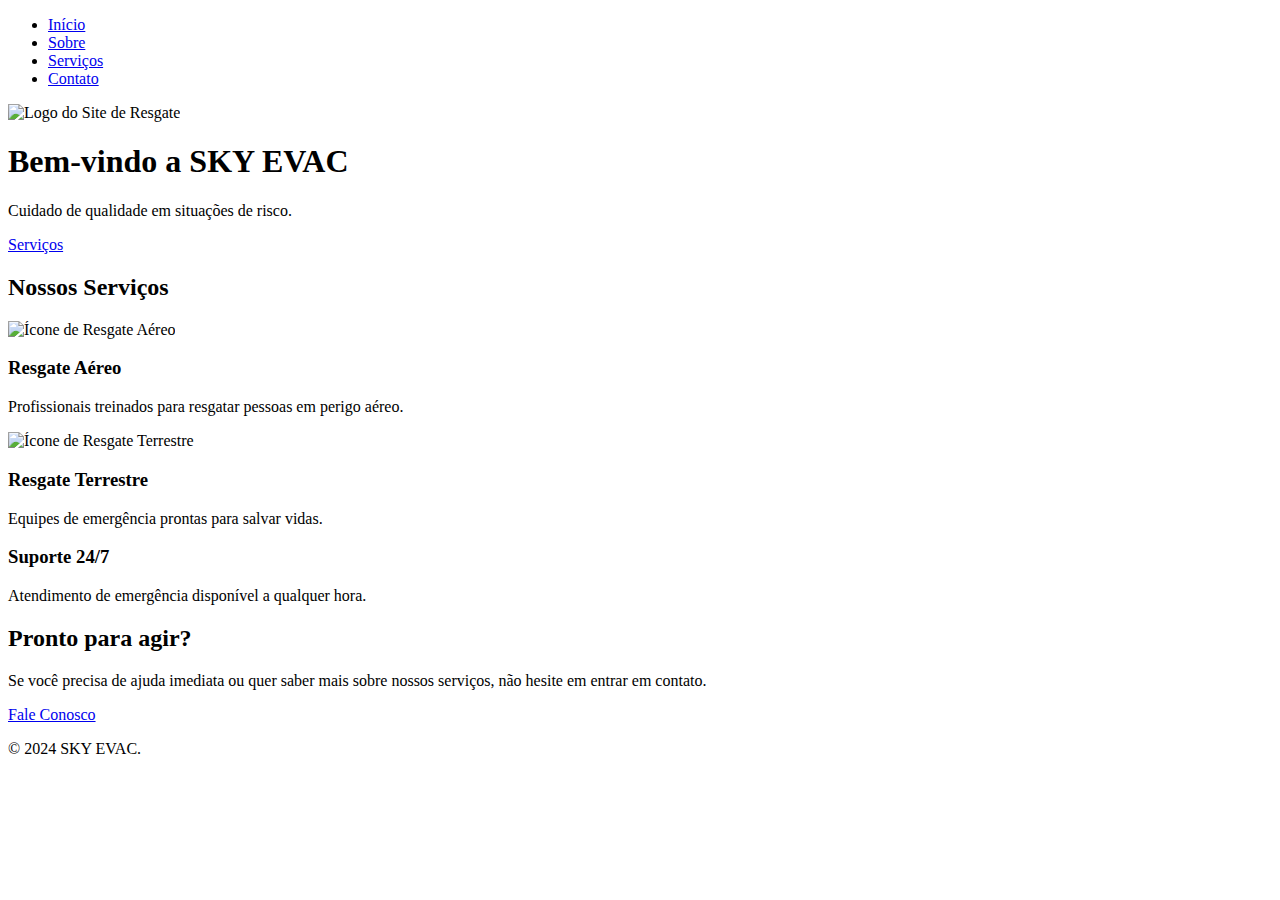
==== index.html @ d4e17dc4 "Add files via upload" ====
<!DOCTYPE html>
<html lang="pt-BR">
<head>
    <meta charset="UTF-8">
    <meta name="viewport" content="width=device-width, initial-scale=1.0">
    <link rel="icon" type="image/x-icon" href="Assets/IMAGE/helicopterIcon.png">
    <title>SKY EVAC</title>
    <link rel="stylesheet" href="Assets/CSS/styles.css">
</head>
<body>
    <header>
        <nav>
            <ul>
                <li><a href="index.html">Início</a></li>
                <li><a href="sobre.html">Sobre</a></li>
                <li><a href="Serviços.html">Serviços</a></li>
                <li><a href="contato.html">Contato</a></li>
            </ul>
        </nav>
        <img src="Assets/IMAGE/Logo.jpg" alt="Logo do Site de Resgate" class="logo circular">
    </header>

    <main>
        <section class="hero">
            <div class="hero-content">
                <h1>Bem-vindo a SKY EVAC</h1>
                <p>Cuidado de qualidade em situações de risco.</p>
                <a href="Serviços.html" class="cta-button">Serviços</a>
            </div>
        </section>

        <section class="services">
            <h2>Nossos Serviços</h2>
            <div class="service-cards">
                <div class="card">
                    <img src="Assets/IMAGE/Resgate_Aéreo.jpg" alt="Ícone de Resgate Aéreo" class="service-icon">
                    <h3>Resgate Aéreo</h3>
                    <p>Profissionais treinados para resgatar pessoas em perigo aéreo.</p>
                    
                </div>
                <div class="card">
                    <img src="Assets/IMAGE/Resgate_Terrestre.jpg" alt="Ícone de Resgate Terrestre" class="service-icon">
                    <h3>Resgate Terrestre</h3>
                    <p>Equipes de emergência prontas para salvar vidas.</p>
                    
                </div>
                <div class="card">
                    <h3>Suporte 24/7</h3>
                    <p>Atendimento de emergência disponível a qualquer hora.</p>
                    
                </div>
            </div>
        </section>

        <section class="cta">
            <h2>Pronto para agir?</h2>
            <p>Se você precisa de ajuda imediata ou quer saber mais sobre nossos serviços, não hesite em entrar em contato.</p>
            <a href="contato.html" class="cta-button">Fale Conosco</a>
        </section>
    </main>

    <footer>
        <p>&copy; 2024 SKY EVAC.</p>
    </footer>
</body>
</html>
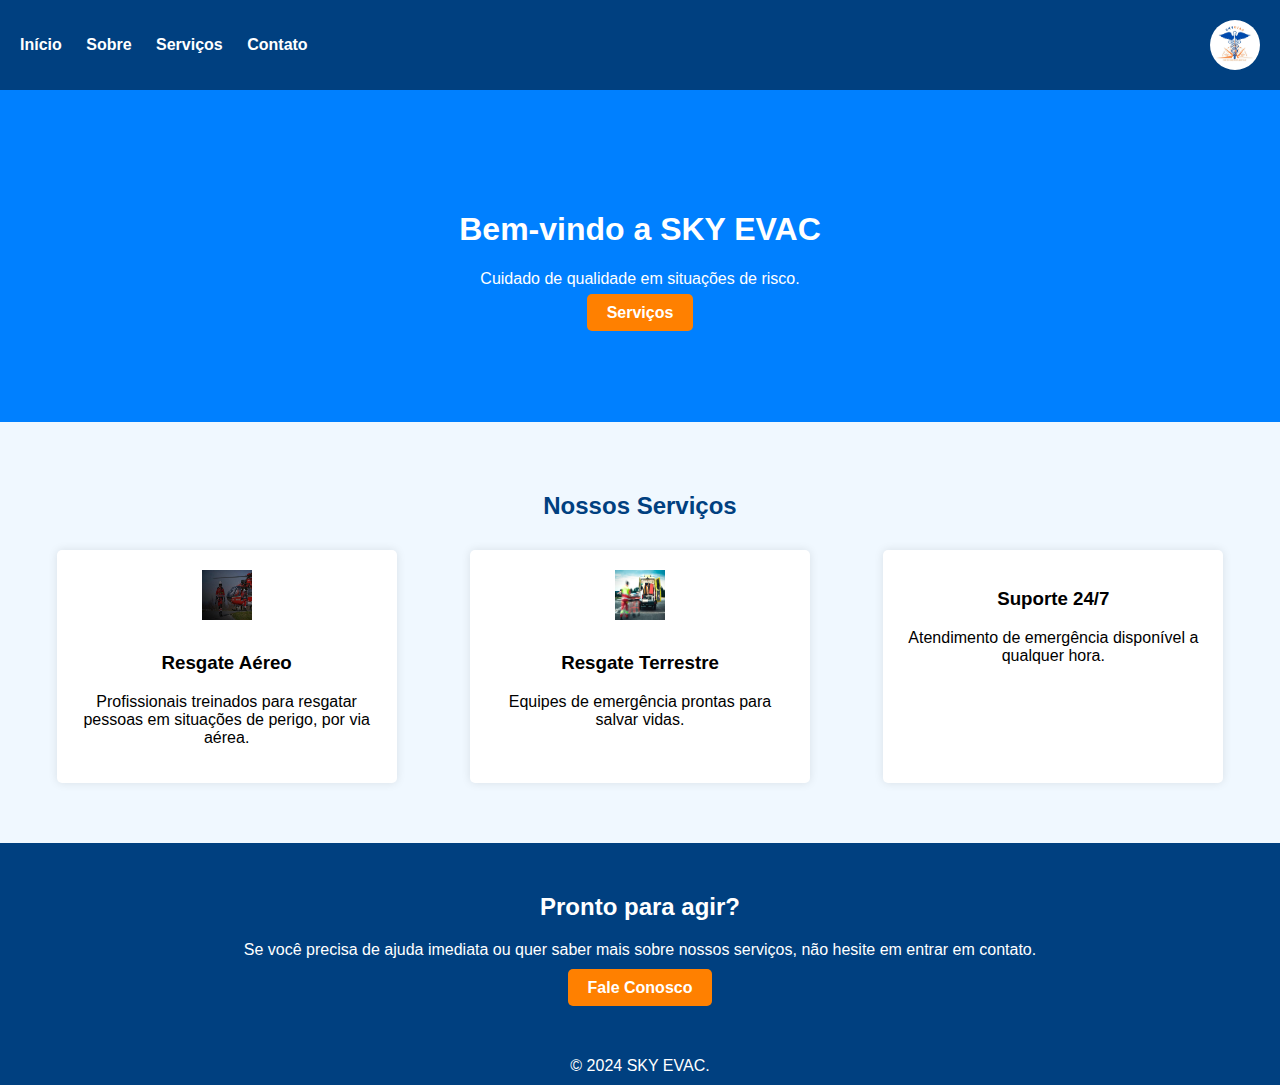
==== commit 019193ad: "index.html" ====
--- a/index.html
+++ b/index.html
@@ -35,7 +35,7 @@
                 <div class="card">
                     <img src="Assets/IMAGE/Resgate_Aéreo.jpg" alt="Ícone de Resgate Aéreo" class="service-icon">
                     <h3>Resgate Aéreo</h3>
-                    <p>Profissionais treinados para resgatar pessoas em perigo aéreo.</p>
+                    <p>Profissionais treinados para resgatar pessoas em situações de perigo, por via aérea.</p>
                     
                 </div>
                 <div class="card">
--- a/Assets/CSS/styles.css
+++ b/Assets/CSS/styles.css
@@ -0,0 +1,451 @@
+
+body {
+    font-family: Arial, sans-serif;
+    margin: 0;
+    padding: 0;
+    box-sizing: border-box;
+}
+
+header {
+    display: flex;
+    justify-content: space-between;
+    align-items: center;
+    background-color: #004080; 
+    padding: 20px;
+}
+
+nav ul {
+    list-style-type: none;
+    padding: 0;
+    margin: 0;
+}
+
+nav ul li {
+    display: inline;
+    margin-right: 20px;
+}
+
+nav ul li a {
+    color: white;
+    text-decoration: none;
+    font-weight: bold;
+}
+
+.logo {
+    height: 50px;
+    width: 50px;
+    border-radius: 50%;
+    object-fit: cover;
+}
+
+.hero {
+    background-color: #0080ff; 
+    color: white;
+    text-align: center;
+    padding: 100px 20px;
+}
+
+.hero-content {
+    max-width: 600px;
+    margin: auto;
+}
+
+.cta-button {
+    background-color: #ff8000; 
+    color: white;
+    padding: 10px 20px;
+    text-decoration: none;
+    font-weight: bold;
+    border-radius: 5px;
+}
+
+.cta-button:hover {
+    background-color: #cc6600; 
+}
+
+.services {
+    padding: 50px 20px;
+    text-align: center;
+    background-color: #f0f8ff;
+}
+
+.services h2 {
+    color: #004080; 
+}
+
+.service-cards {
+    display: flex;
+    justify-content: space-around;
+    flex-wrap: wrap;
+}
+
+.card {
+    background-color: #ffffff;
+    padding: 20px;
+    margin: 10px;
+    border-radius: 5px;
+    width: 300px;
+    box-shadow: 0 0 10px rgba(0,0,0,0.1);
+    text-align: center;
+}
+
+.service-icon {
+    height: 50px;
+    width: 50px;
+    margin-bottom: 10px;
+}
+
+.service-button {
+    background-color: #ff8000; 
+    color: white;
+    padding: 10px 20px;
+    text-decoration: none;
+    font-weight: bold;
+    border-radius: 5px;
+    display: inline-block;
+    margin-top: 10px;
+}
+
+.service-button:hover {
+    background-color: #cc6600;
+}
+
+.cta {
+    background-color: #004080; 
+    color: white;
+    text-align: center;
+    padding: 50px 20px;
+}
+
+.cta h2 {
+    margin: 0;
+}
+
+.cta p {
+    margin: 20px 0;
+}
+
+footer {
+    background-color: #004080; 
+    color: white;
+    text-align: center;
+    padding: 10px 20px;
+}
+
+footer p {
+    margin: 0;
+}
+
+.service-detail {
+    display: flex;
+    align-items: center;
+    margin: 20px 0;
+    background-color: #f2f2f2;
+    padding: 20px;
+    border-radius: 5px;
+    box-shadow: 0 0 10px rgba(0,0,0,0.1);
+}
+
+.service-detail img {
+    width: 150px;
+    height: auto;
+    margin-right: 20px;
+    border-radius: 5px;
+}
+
+.service-description {
+    max-width: 600px;
+}
+
+.service-description h2 {
+    color: #004080; 
+}
+
+.service-description p {
+    color: #333;
+}
+
+.about {
+    padding: 50px 20px;
+    text-align: left;
+}
+
+.about h1 {
+    color: #004080; 
+    text-align: center;
+}
+
+.about-content {
+    max-width: 800px;
+    margin: auto;
+}
+
+.about-content h2 {
+    color: #004080; 
+    margin-top: 20px;
+}
+
+.about-content p {
+    color: #333;
+    line-height: 1.6;
+}
+
+.contact {
+    padding: 50px 20px;
+    text-align: left;
+}
+
+.contact h1 {
+    color: #004080;
+    text-align: center;
+}
+
+.contact-content {
+    max-width: 800px;
+    margin: auto;
+}
+
+.contact-content h2 {
+    color: #004080; 
+    margin-top: 20px;
+}
+
+.contact-content p {
+    color: #333;
+    line-height: 1.6;
+}
+
+form {
+    display: flex;
+    flex-direction: column;
+}
+
+form label {
+    margin-top: 10px;
+}
+
+form input, form textarea {
+    padding: 10px;
+    margin-top: 5px;
+    border: 1px solid #ccc;
+    border-radius: 5px;
+}
+
+form button {
+    background-color: #004080; 
+    color: white;
+    padding: 10px;
+    border: none;
+    border-radius: 5px;
+    margin-top: 10px;
+    cursor: pointer;
+}
+
+form button:hover {
+    background-color: #003366; 
+}
+
+
+.schedule {
+    padding: 50px 20px;
+    text-align: left;
+}
+
+.schedule h1 {
+    color: #004080; 
+    text-align: center;
+}
+
+.schedule-content {
+    max-width: 800px;
+    margin: auto;
+}
+
+form {
+    display: flex;
+    flex-direction: column;
+}
+
+form label {
+    margin-top: 10px;
+}
+
+form input, form textarea {
+    padding: 10px;
+    margin-top: 5px;
+    border: 1px solid #ccc;
+    border-radius: 5px;
+}
+
+form button {
+    background-color: #004080; 
+    color: white;
+    padding: 10px;
+    border: none;
+    border-radius: 5px;
+    margin-top: 10px;
+    cursor: pointer;
+}
+
+form button:hover {
+    background-color: #003366; 
+}
+
+.success-message {
+    color: green;
+    font-weight: bold;
+    margin-bottom: 20px;
+}
+
+.error-message {
+    color: red;
+    font-weight: bold;
+    margin-bottom: 20px;
+}
+
+
+.thankyou {
+    text-align: center;
+    padding: 50px 20px;
+}
+
+.thankyou h1 {
+    color: #004080; 
+}
+
+.thankyou p {
+    color: #333;
+    font-size: 1.2em;
+    margin: 20px 0;
+}
+
+.thankyou .cta-button {
+    background-color: #004080; 
+    color: white;
+    padding: 10px 20px;
+    text-decoration: none;
+    font-weight: bold;
+    border-radius: 5px;
+}
+
+.thankyou .cta-button:hover {
+    background-color: #003366; 
+}
+
+
+.success-message {
+    color: green;
+    font-weight: bold;
+    margin-bottom: 20px;
+}
+
+.error-message {
+    color: red;
+    font-weight: bold;
+    margin-bottom: 20px;
+}
+
+.hidden {
+    display: none;
+}
+
+
+header {
+    display: flex;
+    justify-content: space-between;
+    align-items: center;
+    background-color: #004080; 
+    padding: 20px;
+}
+
+nav ul {
+    list-style-type: none;
+    padding: 0;
+    margin: 0;
+}
+
+nav ul li {
+    display: inline;
+    margin-right: 20px;
+}
+
+nav ul li a {
+    color: white;
+    text-decoration: none;
+    font-weight: bold;
+}
+
+.logo {
+    height: 50px;
+    width: 50px;
+    border-radius: 50%;
+    object-fit: cover;
+}
+
+.success-message {
+    color: green;
+    font-weight: bold;
+    margin-bottom: 20px;
+}
+
+.error-message {
+    color: red;
+    font-weight: bold;
+    margin-bottom: 20px;
+}
+
+.hidden {
+    display: none;
+}
+
+.error {
+    color: red;
+    font-size: 0.9em;
+    margin-top: 5px;
+}
+
+.schedule {
+    padding: 50px 20px;
+    text-align: left;
+}
+
+.schedule h1 {
+    color: #004080; 
+    text-align: center;
+}
+
+.schedule-content {
+    max-width: 800px;
+    margin: auto;
+}
+
+form {
+    display: flex;
+    flex-direction: column;
+}
+
+form label {
+    margin-top: 10px;
+}
+
+form input, form textarea {
+    padding: 10px;
+    margin-top: 5px;
+    border: 1px solid #ccc;
+    border-radius: 5px;
+}
+
+form button {
+    background-color: #004080; 
+    color: white;
+    padding: 10px;
+    border: none;
+    border-radius: 5px;
+    margin-top: 10px;
+    cursor: pointer;
+}
+
+form button:hover {
+    background-color: #003366; 
+}
+
